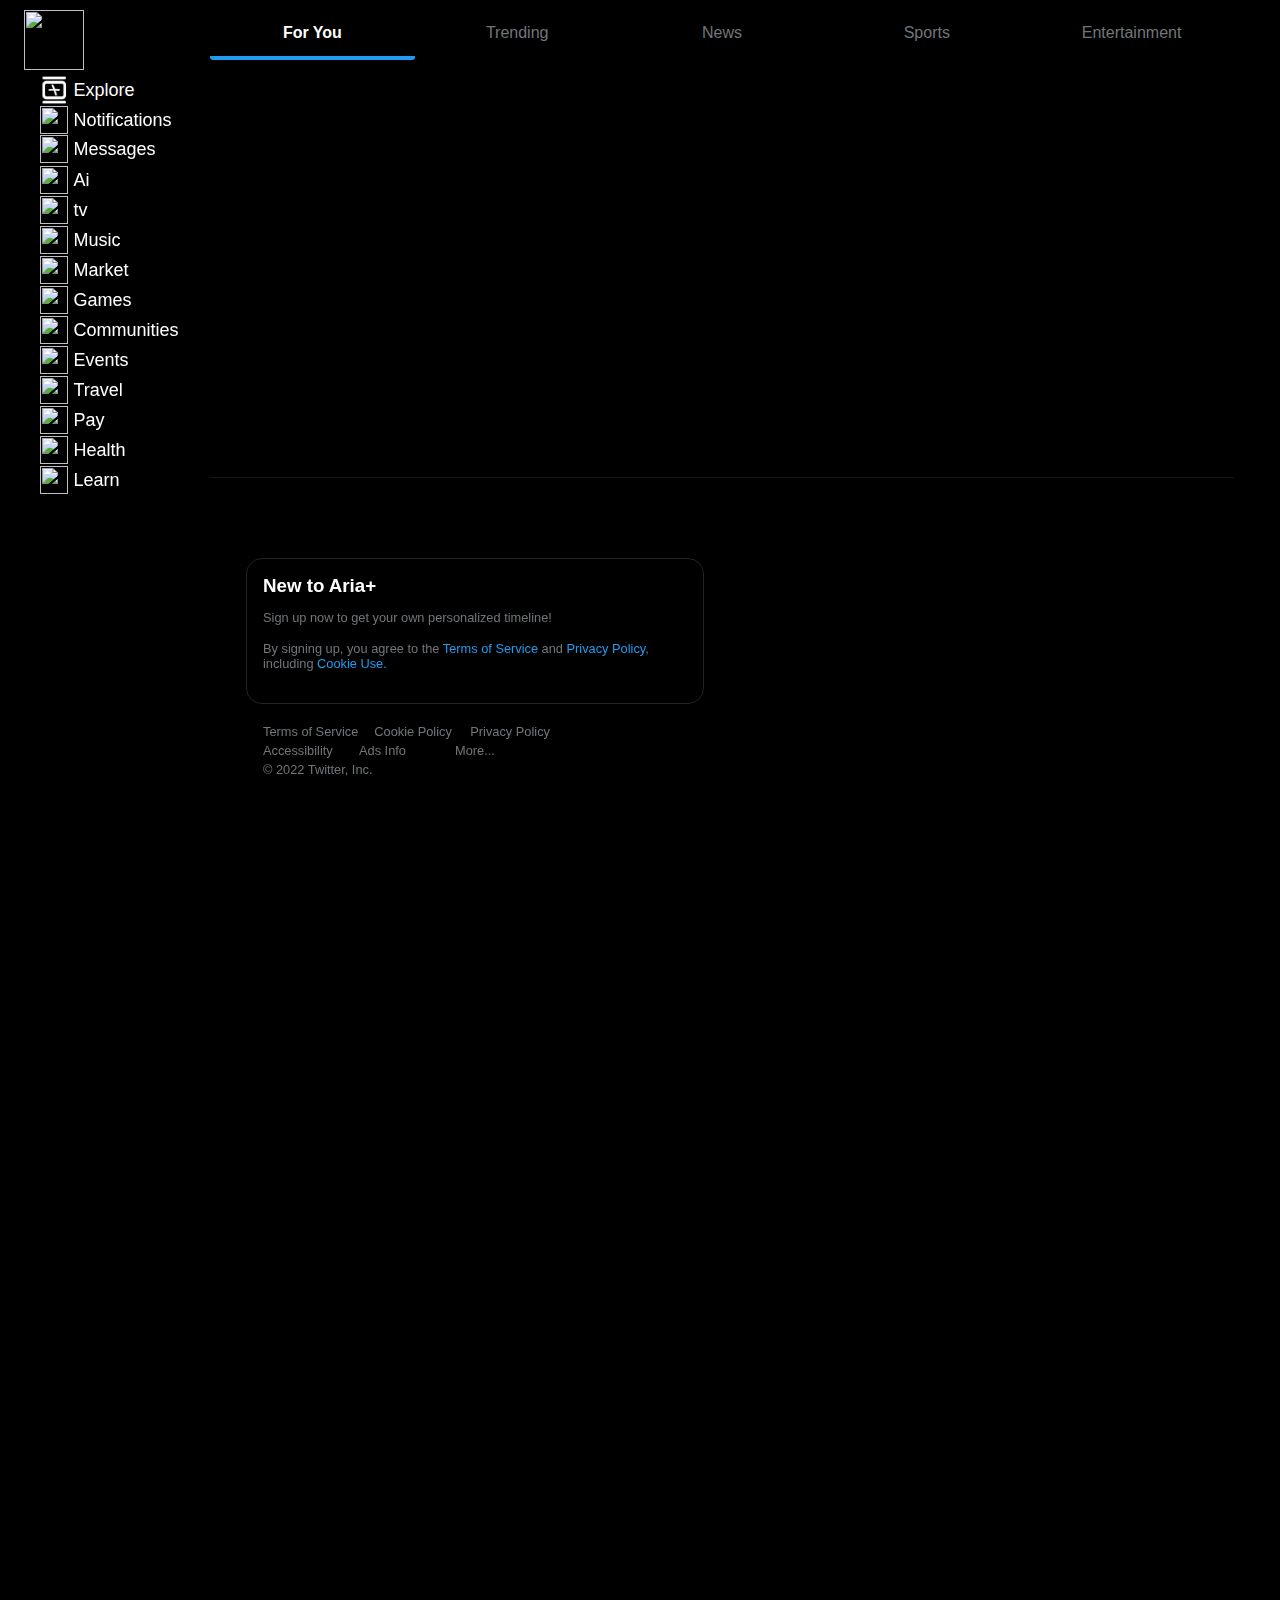
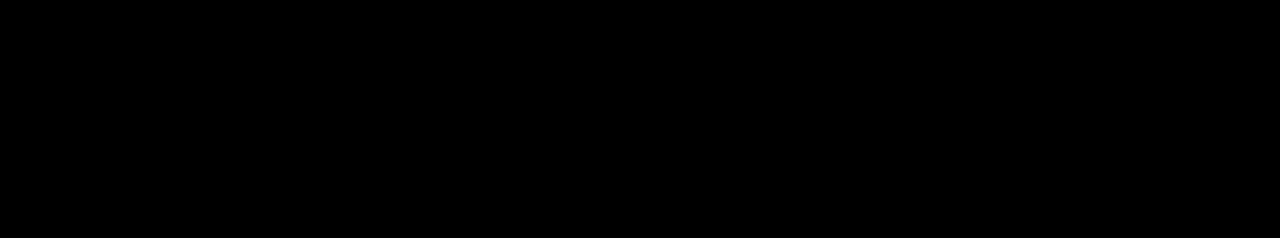
==== explore.html @ eb46676d "Update explore.html" ====
<html><head>
    <meta charset="utf-8">
    <meta http-equiv="X-UA-Compatible" content="IE=edge">
    <link rel="icon" type="image/x-icon" href="https://pbs.twimg.com/profile_images/1647366627925819393/dx1_x24i_400x400.jpg">
    <title>Explore | Aria+ </title>
    <meta name="description" content="This is a FrontEnd Part of Twitter made using JS,HTML5 &amp; CSS">
    <meta name="viewport" content="width=device-width, initial-scale=1">
    <link rel="stylesheet" href="explore.css">
  </head>
  
  <body>
    <!-- Left Sidebar -->
    <div class="left-sidebar" style="width: 200px;padding-left: 10px;border-radius: 0px;position: inherit;border-right: 0px;">
      
    <div class="links-flex" style="margin-top: -10px;">
        
        
        
      
        <a href="https://www.ariaplus.net" class="link-flex" style="display: flex;position: fixed;margin-top: 40px;gap: 0px;text-decoration: none;color: white;height: 20px;align-self: center;background: black;">
          <img class="link-icon" src="https://pbs.twimg.com/profile_images/1647366627925819393/dx1_x24i_400x400.jpg" style="width: 60px;height: 60px;">
          
        <p class="link-text" style="color: black;width: 65px;"></p></a><a href="https://www.ariaplus.net" class="link-flex" style="display: flex;position: fixed;margin-top: 90px;gap: 0px;text-decoration: none;color: white;height: 20px;align-self: center;background: black;">
          <img src="./i/assets/trademarks/sidebar/explore.svg" class="link-icon">
          
        <p class="link-text" style="padding-left: 0px;margin-left: 5px;font-family: helvetica;font-weight: 500;font-size: 18px;width: 75px;">Explore</p></a><a href="https://www.ariaplus.net" class="link-flex" style="display: flex;position: fixed;margin-top: 120px;gap: 0px;text-decoration: none;color: white;height: 20px;align-self: center;background: black;">
          <img class="link-icon" src="https://prettylittlecode.github.io/w/assets/images/sidebar/bell.svg">
          
        <p class="link-text" style="padding-left: 0px;margin-left: 5px;font-family: helvetica;font-weight: 500;font-size: 18px;width: 75px;">Notifications</p></a><a href="https://www.ariaplus.net" class="link-flex" style="display: flex;position: fixed;margin-top: 149px;gap: 0px;text-decoration: none;color: white;height: 20px;align-self: center;background: black;">
          <img src="https://prettylittlecode.github.io/w/assets/images/sidebar/messages.svg" class="link-icon">
          
        <p class="link-text" style="padding-left: 0px;margin-left: 5px;font-family: helvetica;font-weight: 500;font-size: 18px;width: 75px;">Messages</p></a><a href="https://www.ariaplus.net" class="link-flex" style="display: flex;position: fixed;margin-top: 180px;gap: 0px;text-decoration: none;color: white;height: 20px;align-self: center;background: black;">
          <img src="https://prettylittlecode.github.io/w/assets/images/sidebar/ai.svg" class="link-icon">
          
        <p class="link-text" style="padding-left: 0px;margin-left: 5px;font-family: helvetica;font-weight: 500;font-size: 18px;width: 75px;">Ai</p></a><a href="https://www.ariaplus.net" class="link-flex" style="display: flex;position: fixed;margin-top: 210px;gap: 0px;text-decoration: none;color: white;height: 20px;align-self: center;background: black;">
          <img src="https://prettylittlecode.github.io/w/assets/images/sidebar/tv.svg" class="link-icon">
          
        <p class="link-text" style="padding-left: 0px;margin-left: 5px;font-family: helvetica;font-weight: 500;font-size: 18px;width: 75px;">tv</p></a><a href="https://www.ariaplus.net" class="link-flex" style="display: flex;position: fixed;margin-top: 240px;gap: 0px;text-decoration: none;color: white;height: 20px;align-self: center;background: black;">
          <img src="https://prettylittlecode.github.io/w/assets/images/sidebar/music.svg" class="link-icon">
          
        <p class="link-text" style="padding-left: 0px;margin-left: 5px;font-family: helvetica;font-weight: 500;font-size: 18px;width: 75px;">Music</p></a><a href="https://www.ariaplus.net" class="link-flex" style="display: flex;position: fixed;margin-top: 270px;gap: 0px;text-decoration: none;color: white;height: 20px;align-self: center;background: black;">
          <img src="https://prettylittlecode.github.io/w/assets/images/sidebar/market.svg" class="link-icon">
          
        <p class="link-text" style="padding-left: 0px;margin-left: 5px;font-family: helvetica;font-weight: 500;font-size: 18px;width: 75px;">Market</p></a><a href="https://www.ariaplus.net" class="link-flex" style="display: flex;position: fixed;margin-top: 300px;gap: 0px;text-decoration: none;color: white;height: 20px;align-self: center;background: black;">
          <img src="https://prettylittlecode.github.io/w/assets/images/sidebar/games.svg" class="link-icon">
          
        <p class="link-text" style="padding-left: 0px;margin-left: 5px;font-family: helvetica;font-weight: 500;font-size: 18px;width: 75px;">Games</p></a><a href="https://www.ariaplus.net" class="link-flex" style="display: flex;position: fixed;margin-top: 330px;gap: 0px;text-decoration: none;color: white;height: 20px;align-self: center;background: black;">
          <img src="https://prettylittlecode.github.io/w/assets/images/sidebar/coms.svg" class="link-icon">
          
        <p class="link-text" style="padding-left: 0px;margin-left: 5px;font-family: helvetica;font-weight: 500;font-size: 18px;width: 75px;">Communities</p></a><a href="https://www.ariaplus.net" class="link-flex" style="display: flex;position: fixed;margin-top: 360px;gap: 0px;text-decoration: none;color: white;height: 20px;align-self: center;background: black;">
          <img src="https://prettylittlecode.github.io/w/assets/images/sidebar/events.svg" class="link-icon">
          
        <p class="link-text" style="padding-left: 0px;margin-left: 5px;font-family: helvetica;font-weight: 500;font-size: 18px;width: 75px;">Events</p></a><a href="https://www.ariaplus.net" class="link-flex" style="display: flex;position: fixed;margin-top: 390px;gap: 0px;text-decoration: none;color: white;height: 20px;align-self: center;background: black;">
          <img src="https://prettylittlecode.github.io/w/assets/images/sidebar/travel.svg" class="link-icon">
          
        <p class="link-text" style="padding-left: 0px;margin-left: 5px;font-family: helvetica;font-weight: 500;font-size: 18px;width: 75px;">Travel</p></a><a href="https://www.ariaplus.net" class="link-flex" style="display: flex;position: fixed;margin-top: 420px;gap: 0px;text-decoration: none;color: white;height: 20px;align-self: center;background: black;">
          <img src="https://prettylittlecode.github.io/w/assets/images/sidebar/pay.svg" class="link-icon">
          
        <p class="link-text" style="padding-left: 0px;margin-left: 5px;font-family: helvetica;font-weight: 500;font-size: 18px;width: 75px;">Pay</p></a><a href="https://www.ariaplus.net" class="link-flex" style="display: flex;position: fixed;margin-top: 450px;gap: 0px;text-decoration: none;color: white;height: 20px;align-self: center;background: black;">
          <img src="https://prettylittlecode.github.io/w/assets/images/sidebar/health.svg" class="link-icon">
          
        <p class="link-text" style="padding-left: 0px;margin-left: 5px;font-family: helvetica;font-weight: 500;font-size: 18px;width: 75px;">Health</p></a><a href="https://www.ariaplus.net" class="link-flex" style="display: flex;position: fixed;margin-top: 480px;gap: 0px;text-decoration: none;color: white;height: 20px;align-self: center;background: black;">
          <img src="assets/hashtag.svg" class="link-icon">
          
        <p class="link-text" style="padding-left: 0px;margin-left: 5px;font-family: helvetica;font-weight: 500;font-size: 18px;width: 75px;">Learn</p></a></div></div>
    <!-- Main Twitter Feed  -->
    <div class="middle-section" style="width: 80%;margin-top: 10px;">
      <div class="top-nav">
        

        <div class="tab">
          <button class="tablinks active" id="defaultOpen" onclick="switchTabs(event, 'ForYou')">
            For You
          </button>
          <button class="tablinks" onclick="switchTabs(event, 'Trending')">
            Trending
          </button>
          <button class="tablinks" onclick="switchTabs(event, 'News')">
            News
          </button>
          <button class="tablinks" onclick="switchTabs(event, 'Sports')">
            Sports
          </button>
          <button class="tablinks" onclick="switchTabs(event, 'Entertainment')">
            Entertainment
          </button>
        </div>
      </div>

      <div id="ForYou" class="tabcontent" style="display: block;">
        <div class="tabs-main-img" style="background-image: linear-gradient( to bottom, rgba(0, 0, 0, 0), rgba(0, 0, 0, 0) ), url(&quot;https://prettylittlecode.github.io/w/i/feed/post/images/cover.jpg&quot;);margin-top: 10px;border-radius: 10px;width: auto;height: 350px;">
        </div>
          <meta charset="UTF-8">
  <meta name="viewport" content="width=device-width, initial-scale=1.0">
  <title>/</title>
  <!-- Add your CSS file here -->
  <link rel="stylesheet" href="https://ariaplus.net/e/feed/css/feed.css">


  <div id="products-container" style="margin-top: 25px;border-top: 1px solid #171717;"></div>
  <!-- Include your JavaScript file after the products container -->
  <script src="https://ariaplus.net/e/feed/java/feed.js"></script>
 </div>

        <div id="Trending" class="tabcontent" style="display: block;">
        <h3 style="margin: 1rem">Trends In India</h3>
             <meta charset="UTF-8"><meta name="viewport" content="width=device-width, initial-scale=1.0"><title>/</title><!-- Add your CSS file here --><link rel="stylesheet" href="feed.css"><div id="trends-container" style="margin-top: 25px;border-top: 1px solid #171717;"></div><!-- Include your JavaScript file after the products container --><script src="./e/trends/java/trends.js"></script></div>
    
     <div id="News" class="tabcontent" style="display: none;">
        <div class="news-main-img" style="background-image: linear-gradient( to bottom, rgba(0, 0, 0, 0), rgba(0, 0, 0, 0.3) ), url(&quot;https://gfx.videobuster.de/archive/v/cKcADh-UilC4Dx42EazgQGgcz0lMkawsSUyRjAxJTJGaW1hmSUyRmpwZWclMkZlM2ZmNWPfOGZjqvtlYzZjMGXRqWQxYTDSMy5qcGcmcj1jd6wwMHiU7DA.jpg&quot;);margin-top: 10px;border-radius: 10px;">
          <h3 style="font-size: 100%;margin: 0px;padding: 0px;">World news · LIVE</h3>
          <p style="margin-bottom: 0px;font-size: 100%;">The latest updates from Iran as protests continue across the country</p></div>
             <meta charset="UTF-8"><meta name="viewport" content="width=device-width, initial-scale=1.0"><title>/</title><!-- Add your CSS file here --><link rel="stylesheet" href="feed.css"><div id="news-container" style="margin-top: 25px;border-top: 1px solid #171717;"></div><!-- Include your JavaScript file after the products container --><script src="./e/news/java/news.js"></script></div>

     
       <div id="Sports" class="tabcontent" style="display: none;">
          <div class="news-main-img" style="background-image: linear-gradient( to bottom, rgba(0, 0, 0, 0), rgba(0, 0, 0, 0.3) ), url(&quot;https://cdn.britannica.com/51/190751-050-147B93F7/soccer-ball-goal.jpg&quot;);margin-top: 10px;border-radius: 10px;">
          <h3 style="font-size: 100%;margin: 0px;padding: 0px;">World news · LIVE</h3>
          <p style="margin-bottom: 0px;font-size: 100%;">The latest updates from Iran as protests continue across the country</p>
        </div><h3 style="margin: 1rem">Trends In India</h3>
            <meta charset="UTF-8"><meta name="viewport" content="width=device-width, initial-scale=1.0"><title>/</title><!-- Add your CSS file here --><link rel="stylesheet" href="feed.css"><div id="sports-container" style="margin-top: 25px;border-top: 1px solid #171717;"></div><!-- Include your JavaScript file after the products container --><script src="./e/sports/java/s.js"></script></div>

          
           
           <div id="Entertainment" class="tabcontent" style="display: block;">
          <div class="tabs-main-img" style="background-image: linear-gradient( to bottom, rgba(0, 0, 0, 0), rgba(0, 0, 0, 0.3) ), url(&quot;https://cdn.theatertoolkit.com/media/majesticphx/features/backdrops/mean-girls-2024--me13948-Medium.jpg&quot;);margin-top: 10px;border-radius: 10px;">
            <h3>Entertainment · LIVE</h3>
             <meta charset="UTF-8"><meta name="viewport" content="width=device-width, initial-scale=1.0"><title>/</title><!-- Add your CSS file here --><link rel="stylesheet" href="feed.css"><div id="entertainment-container" style="margin-top: 25px;border-top: 1px solid #171717;"></div><!-- Include your JavaScript file after the products container --><script src="./e/ent/java/e.js"></script></div>
          </div>
      <script>
        function switchTabs(event, tabName) {
          var i, tabcontent, tablinks;
          tabcontent = document.getElementsByClassName("tabcontent");
          for (i = 0; i < tabcontent.length; i++) {
            tabcontent[i].style.display = "none";
          }
          tablinks = document.getElementsByClassName("tablinks");
          for (i = 0; i < tablinks.length; i++) {
            tablinks[i].className = tablinks[i].className.replace(
              " active",
              ""
            );
          }
          document.getElementById(tabName).style.display = "block";
          event.currentTarget.className += " active";
        }
      </script>
      <script>
        document.getElementById("defaultOpen").click();
      </script>
    

    <!-- Right Sidebar -->
    <div class="right-sidebar" style="width: 530px;border-left: 0px;">
      <div class="signup-container">
        <h3>New to Aria+</h3>
        <p>Sign up now to get your own personalized timeline!</p>
        
        
        
        <p>By signing up, you agree to the 
          <a href="#" class="twitter-links">Terms of Service</a> and 
          <a href="#" class="twitter-links">Privacy Policy</a>, including 
          <a href="#" class="twitter-links">Cookie Use.</a></p>
      </div>
      <div class="right-links">
        <p>Terms of Service</p>
        <p>Cookie Policy</p>
        <p>Privacy Policy</p>
      </div>
      <div class="right-links">
        <p>Accessibility</p>
        <p>Ads Info</p>
        <!-- More... Dropdown -->
        <div class="dropdown">
          <p class="more-p-tag" onclick="dropDownFunction()">More...</p>
          <div id="myDropdown" class="dropdown-content">
            <a href="#">About</a>
            <a href="#">Status</a>
            <a href="#">Twitter for Business</a>
            <a href="#">Developers</a>
          </div>
        </div>
      </div>
      <div class="right-links">
        <p>© 2022 Twitter, Inc.</p>
      </div>
    </div>
    <!-- Bottom SigUp Tab -->
  

  <!--MOre... Script  -->
    <script>
      function dropDownFunction() {
        document.getElementById("myDropdown").classList.toggle("show");
      }

      window.onclick = function(event) {
        if (!event.target.matches('.more-p-tag')) {
          var dropdowns = document.getElementsByClassName("dropdown-content");
          var i;
          for (i = 0; i < dropdowns.length; i++) {
            var openDropdown = dropdowns[i];
            if (openDropdown.classList.contains('show')) {
              openDropdown.classList.remove('show');
            }
          }
        }
      }
    </script>
    <script>
      // Get the element with id="defaultOpen" and click on it
      document.getElementById("defaultOpen").click();
      </script>
  
    
</body></html>
---- explore.css ----
@import url("https://fonts.cdnfonts.com/css/chirp-2");

:root {
  --black: #000;
  --white: #fff;
  --headings-white: #e7e9ea;
  --blue: #1f9bf0;
  --background-grey: #212327;
  --light-grey: #71767a;
  --grey: #181818;
}

body {
  background-color: var(--black);
  color: var(--white);
  margin: 0;
  font-family: "Chirp", sans-serif;
  overflow-x: hidden;
  display: flex;
}

/* Left Sidebar */
.left-sidebar{
  width: 30vw;
  height: 100vw;
  left: 0;
  top: 0;
  border-right: 1.5px solid var(--background-grey);
  position: sticky;
  display: flex;
  justify-content: flex-end;
  align-items: flex-start;
}

.links-flex{
 display: flex;
 align-items: flex-start;
 margin-top: 0.5rem 1rem;
 cursor: pointer; 
 width: 16rem;
 flex-direction: column;
}

.white-logo{
  padding: 1.8rem;
  height: 1.8rem;
  border-radius: 50%;
  gap: 0;
  margin-bottom: 0%;
}

/* Twiiter Logo On Hovered */
.white-logo:hover{
  background-color: var(--background-grey);
 }

/* Twitter Logo */
.twitter-white-logo{
  height: 2rem;
  width: 2rem;
 } 

/* # and Settings Icon Allignment */
.link-flex{
  display: flex;
  justify-content: flex-start;
  align-items: center;
  gap: 1rem;
  margin: 0.5rem 1rem;
  padding: 0rem 1rem;
  padding-right:2rem ;
}

/* # and Settings On Hovered*/
.link-flex:hover{
  background-color: var(--background-grey);
  border-radius: 2rem;
}

.link-icon{
  width: 1.8rem;
  height: 1.8rem;
}

.link-text{
  font-size: 1.3rem;
  font-weight: 600;
  margin: 1rem 1rem;
}

/* main Feed */
.middle-section {
  width: 40%;
  background-color: var(--black);
}

.top-nav {
  position: sticky;
  top: 0;
  background-color: rgba(0, 0, 0, 0.8) !important;
  backdrop-filter: blur(0.5rem);
  -webkit-backdrop-filter: blur(0.5rem);
}

.search-flex{
  padding: 1rem;
  display: flex;
  justify-content: space-between;
  align-items: center;
  gap: 1rem;
}

.search-bar{
  padding: 0.5rem 1rem;
  border-radius: 2rem;
  display: flex;
  flex: 1;
  justify-content: flex-start;
  align-items: center;
  gap: 0.5rem;
  background-color: var(--background-grey);
}

.search-bar input{
  flex: 1;
  background-color: var(--background-grey);
  border:none;
  color: var(--light-grey);
  font-family: "Chirp", sans-serif;
  font-size: 1rem;
  cursor: pointer;
}
.search-bar input:focus{
  outline: none;
}

.search-icon,
.setting-icon{
  height: 1.2rem;
  width: 1.2rem;
  cursor: pointer;
}


/* Right Sidebar */
.right-sidebar{
  width: 30vw;
  height: 100vw;
  right: 0;
  top: 0;
  border-left: 1.5px solid var(--background-grey);
  position: sticky;
}

.signup-container{
  display:block;
  padding: 1rem;
  border: 1.5px solid var(--background-grey);
  width: 80%;
  margin: 1rem auto;
  border-radius: 1rem;
  margin-bottom: 1rem;
}

.signup-container h3{
  margin: 0;
}

.signup-container p,
.right-links p,
.more-p-tag{
  color: var(--light-grey);
  font-size: 0.8rem;
  margin-bottom: 1rem;
}

/* SIgnup with Google */
.signup-btn{
  display: flex;
  justify-content: center;
  align-items: center;
  border-radius: 2rem;
  margin: 1rem 0rem;
  padding: 0.8rem 1rem;
  gap: 0.5rem;
  background-color: var(--white);
}

/* Google Icon */
.signup-btn-icon{
  width: 1.5rem;
  height: 1.5rem;
}

.signup-btn p{
  font-size: 1rem;
  color: var(--black);
  margin: 0;
  line-height: 1.2rem;
}

.signup-btn:hover{
  background-color: var(--headings-white);
  cursor: pointer;
}

/* Twitter Hyperlinks */
.twitter-links{
  color: var(--blue);
  text-decoration: none;
}

.twitter-links:hover{
  text-decoration: underline;
}

/* Footer Right */
.right-links{
  display: flex;
  justify-content: flex-start;
  align-items: center;
  flex-wrap: wrap;
  width: 80%;
  gap: 1rem;
  margin: 0rem 10%;
}

.right-links p{
  min-width: 5rem;
  margin-bottom: 0;
  margin-top: 0.25rem;
  cursor: pointer;
}

.right-links p:hover, 
.more-p-tag:hover{
  text-decoration: underline;
}

/* More... Dropdown Styling */
.dropdown {
  position: relative;
  display: inline-block;
}

.dropdown-content {
  display: none;
  position: absolute;
  background-color: var(--black);
  min-width: 12rem;
  border-radius: 0.5rem;
  overflow: auto;
  box-shadow: rgb(255 255 255 / 20%)0px 0px 15px, rgb(255 255 255 / 15%) 0px 0px 3px 1px;
  z-index: 1;
}

.dropdown-content a {
  color: var(--white);
  padding: 12px 16px;
  text-decoration: none;
  display: block;
}

.dropdown a:hover {background-color: var(--background-grey)}

.show {display: block;}

/* Tabs */

/* Style the tab */
.tab {
  display: flex;
  justify-content: space-between;
  align-items: center;
  overflow-x: auto;
  background-color: var(--black);
  margin-bottom: 0.1rem;
}

/* Style the buttons inside the tab */
.tab button {
  background-color: inherit;
  float: left;
  border: none;
  outline: none;
  cursor: pointer;
  padding: 14px 16px;
  transition: 0.3s;
  font-size: 1rem;
  color: var(--light-grey);
  border-bottom: 4px solid var(--black);
  border-bottom-left-radius: 0.2rem;
  border-bottom-right-radius: 0.2rem;
  flex: 1;
}

/* Change background color of buttons on hover */
.tab button:hover {
  background-color: var(--background-grey);
}

/* Create an active/current tablink class */
.tab button.active {
  background-color: var(--black);
  color: var(--white);
  font-weight: 600;
  border-bottom: 4px solid var(--blue);
}

/* Style the tab content */
.tabcontent {
  display: none;
  padding-bottom: 4rem;
}

.tabs-main-img {
  background-image: linear-gradient(
      to bottom,
      rgba(0, 0, 0, 0),
      rgba(0, 0, 0, 0.7)
    ),
    url("	https://pbs.twimg.com/semantic_core_img/1585990597197930496/fl4Fe0Tm?format=jpg&name=900x900");
  height: 380px;
  padding: 1rem;
  display: flex;
  flex-direction: column;
  justify-content: flex-end;
  background-position: center center;
  background-size: cover;
}

.tabs-main-img h3 {
  margin-bottom: 0;
  font-size: 0.8rem;
  font-weight: normal;
}

.tabs-main-img p {
  margin-top: 0.5rem;
  font-weight: 800;
  font-size: 1.5rem;
}

.trending-box {
  margin-top: 1rem;
  padding-bottom: 1rem;
  border-bottom: 1.5px solid var(--background-grey);
}

.trending-box:hover {
  background-color: #080808;
}

.trending-heading {
  margin: 0rem 1rem;
  font-weight: light;
  font-size: 1rem;
  color: var(--light-grey);
}

.trending-text {
  margin: 0.5rem 1rem;
  font-size: 0.9rem;
  font-weight: 800;
}

.news-main-img {
  background-image: linear-gradient(
      to bottom,
      rgba(0, 0, 0, 0),
      rgba(0, 0, 0, 0.7)
    ),
    url("	https://pbs.twimg.com/semantic_core_img/1585334967164444672/mSLl_zaP?format=jpg&name=small");
  height: 380px;
  padding: 1rem;
  display: flex;
  flex-direction: column;
  justify-content: flex-end;
  background-position: center center;
  background-size: cover;
}

.news-main-img p {
  margin-top: 0.5rem;
  font-weight: 800;
  font-size: 1.5rem;
}

.sports-box {
  margin-top: 1rem;
  padding-bottom: 1rem;
  border-bottom: 1.5px solid var(--background-grey);
}

.sports-box:hover {
  background-color: #080808;
}

.sports-heading {
  margin: 0rem 1rem;
  font-weight: light;
  font-size: 1rem;
  color: var(--light-grey);
}

.sports-text {
  margin: 0.5rem 1rem;
  font-size: 0.9rem;
  font-weight: 800;
}



/* Bottom Signup Div */

.bottom-signup {
  position: fixed;
  bottom: 0;
  width: 100vw;
  background-color: var(--blue);
  padding: 1rem;
  display: flex;
  justify-content: center;
  align-items: center;
  gap: 10%;
}

.bottom-text h3 {
  margin: 0;
  font-size: 1.2rem;
}

.bottom-text p {
  font-size: 0.8rem;
  margin: 0.35rem 0rem;
  margin-bottom: 0rem;
}

.signup-btn-flex {
  display: flex;
  justify-content: flex-start;
  align-items: center;
  gap: 1rem;
}

.btn-outlined {
  padding: 0.5rem 1.5rem;
  border: 2px solid var(--white);
  border-radius: 2rem;
  cursor: pointer;
}

.btn-outlined:hover {
  background-color: var(--white);
  color: var(--black);
  transition: all 0.3s;
}

.btn {
  padding: 0.5rem 1.5rem;
  border: 2px solid var(--white);
  border-radius: 2rem;
  background-color: var(--white);
  color: var(--black);
  cursor: pointer;
}

.btn:hover {
  background-color: var(--blue);
  color: var(--white);
  transition: all 0.3s;
}

/* Media Queries */

@media only screen and (max-width: 1200px) {
  .left-sidebar {
    width: 4rem !important;
  }
  .link-text {
    display: none;
  }
  .links-flex {
    margin: 0;
  }
  .link-flex {
    padding: 0;
    display: block;
    margin-left: auto;
    margin-right: auto;
    margin-bottom: 1rem;
  }
  .right-sidebar {
    width: 70%;
  }

  .middle-section {
    width: 100%;
  }
}

@media only screen and (max-width: 1000px) {
  .right-sidebar {
    display: none;
  }
}

@media only screen and (max-width: 700px) {
  .bottom-signup {
    width: 100%;
    padding: 1rem 0rem;
  }
  .bottom-text {
    display: none;
  }

  .tabs-main-img {
    height: 180px;
    padding: 0.5rem;
  }

  .tab {
    padding: 0rem 1rem;
  }

  .tab button {
    min-width: 6rem;
  }

  .tabs-main-img p {
    margin-bottom: 0.5rem;
  }

  .trending-heading,
  .trending-text,
  .Sports-heading,
  .Sports-text {
    margin: 0.5rem 0.5rem;
  }
}
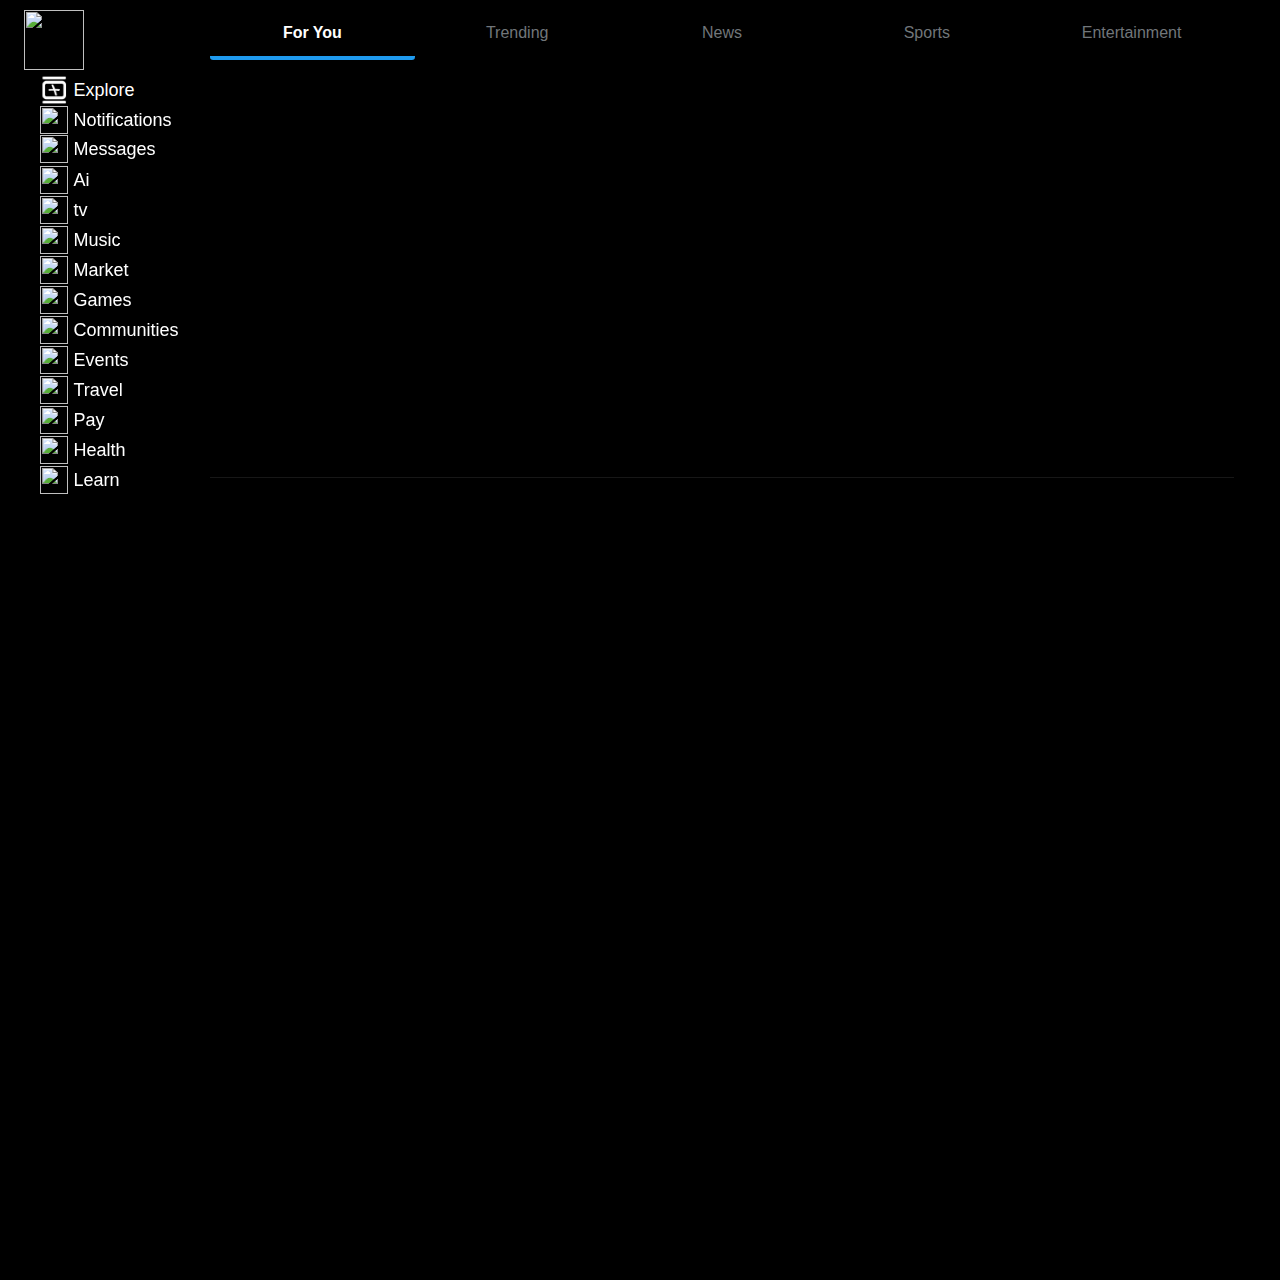
==== commit b9f9b578: "Update explore.html" ====
--- a/explore.html
+++ b/explore.html
@@ -126,7 +126,7 @@
           <div class="tabs-main-img" style="background-image: linear-gradient( to bottom, rgba(0, 0, 0, 0), rgba(0, 0, 0, 0.3) ), url(&quot;https://cdn.theatertoolkit.com/media/majesticphx/features/backdrops/mean-girls-2024--me13948-Medium.jpg&quot;);margin-top: 10px;border-radius: 10px;">
             <h3>Entertainment · LIVE</h3>
              <meta charset="UTF-8"><meta name="viewport" content="width=device-width, initial-scale=1.0"><title>/</title><!-- Add your CSS file here --><link rel="stylesheet" href="feed.css"><div id="entertainment-container" style="margin-top: 25px;border-top: 1px solid #171717;"></div><!-- Include your JavaScript file after the products container --><script src="./e/ent/java/e.js"></script></div>
-          </div>
+
       <script>
         function switchTabs(event, tabName) {
           var i, tabcontent, tablinks;
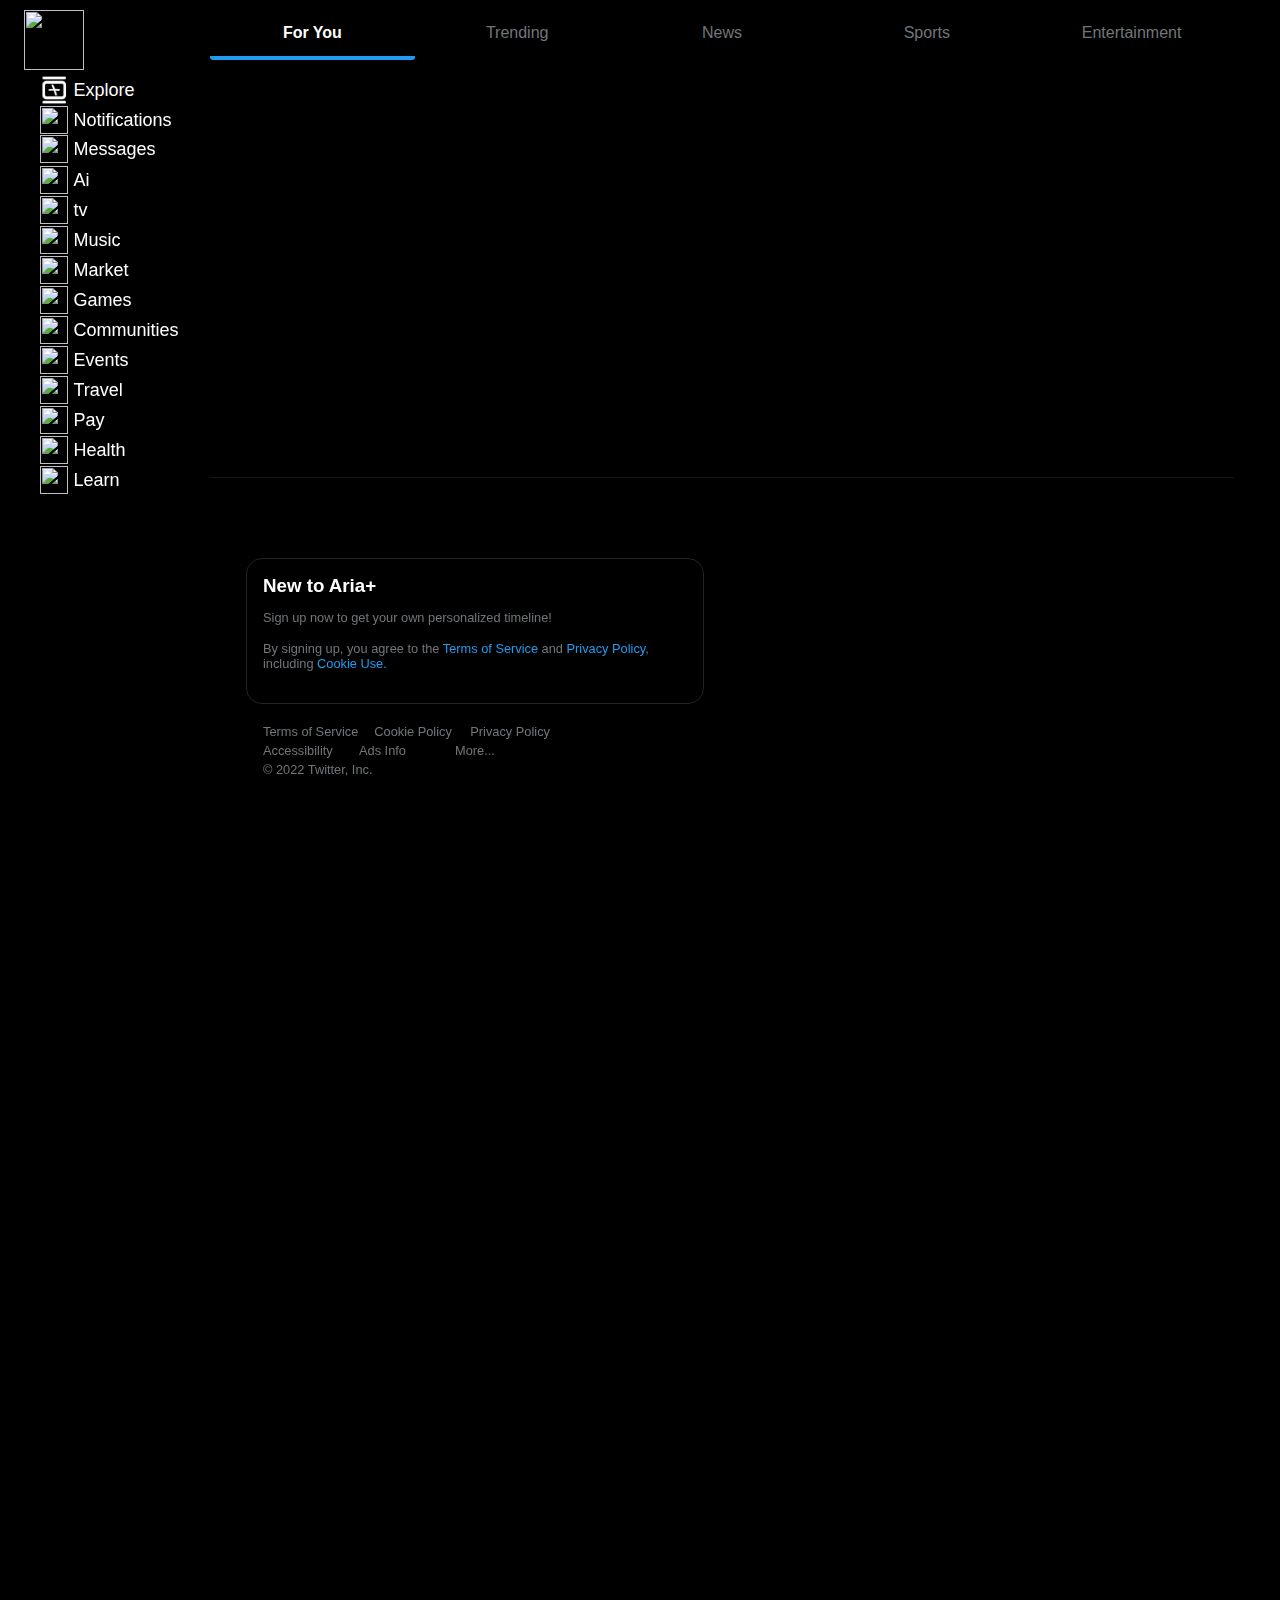
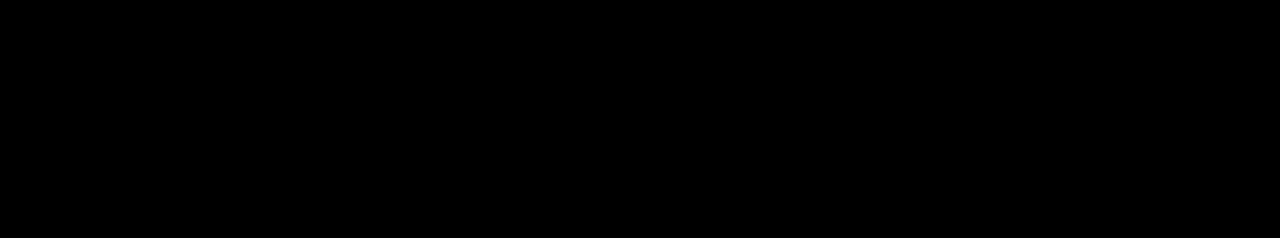
==== commit aeeea917: "Update explore.html" ====
--- a/explore.html
+++ b/explore.html
@@ -124,7 +124,7 @@
            
            <div id="Entertainment" class="tabcontent" style="display: block;">
           <div class="tabs-main-img" style="background-image: linear-gradient( to bottom, rgba(0, 0, 0, 0), rgba(0, 0, 0, 0.3) ), url(&quot;https://cdn.theatertoolkit.com/media/majesticphx/features/backdrops/mean-girls-2024--me13948-Medium.jpg&quot;);margin-top: 10px;border-radius: 10px;">
-            <h3>Entertainment · LIVE</h3>
+            <h3>Entertainment · LIVE</h3></div>
              <meta charset="UTF-8"><meta name="viewport" content="width=device-width, initial-scale=1.0"><title>/</title><!-- Add your CSS file here --><link rel="stylesheet" href="feed.css"><div id="entertainment-container" style="margin-top: 25px;border-top: 1px solid #171717;"></div><!-- Include your JavaScript file after the products container --><script src="./e/ent/java/e.js"></script></div>
 
       <script>
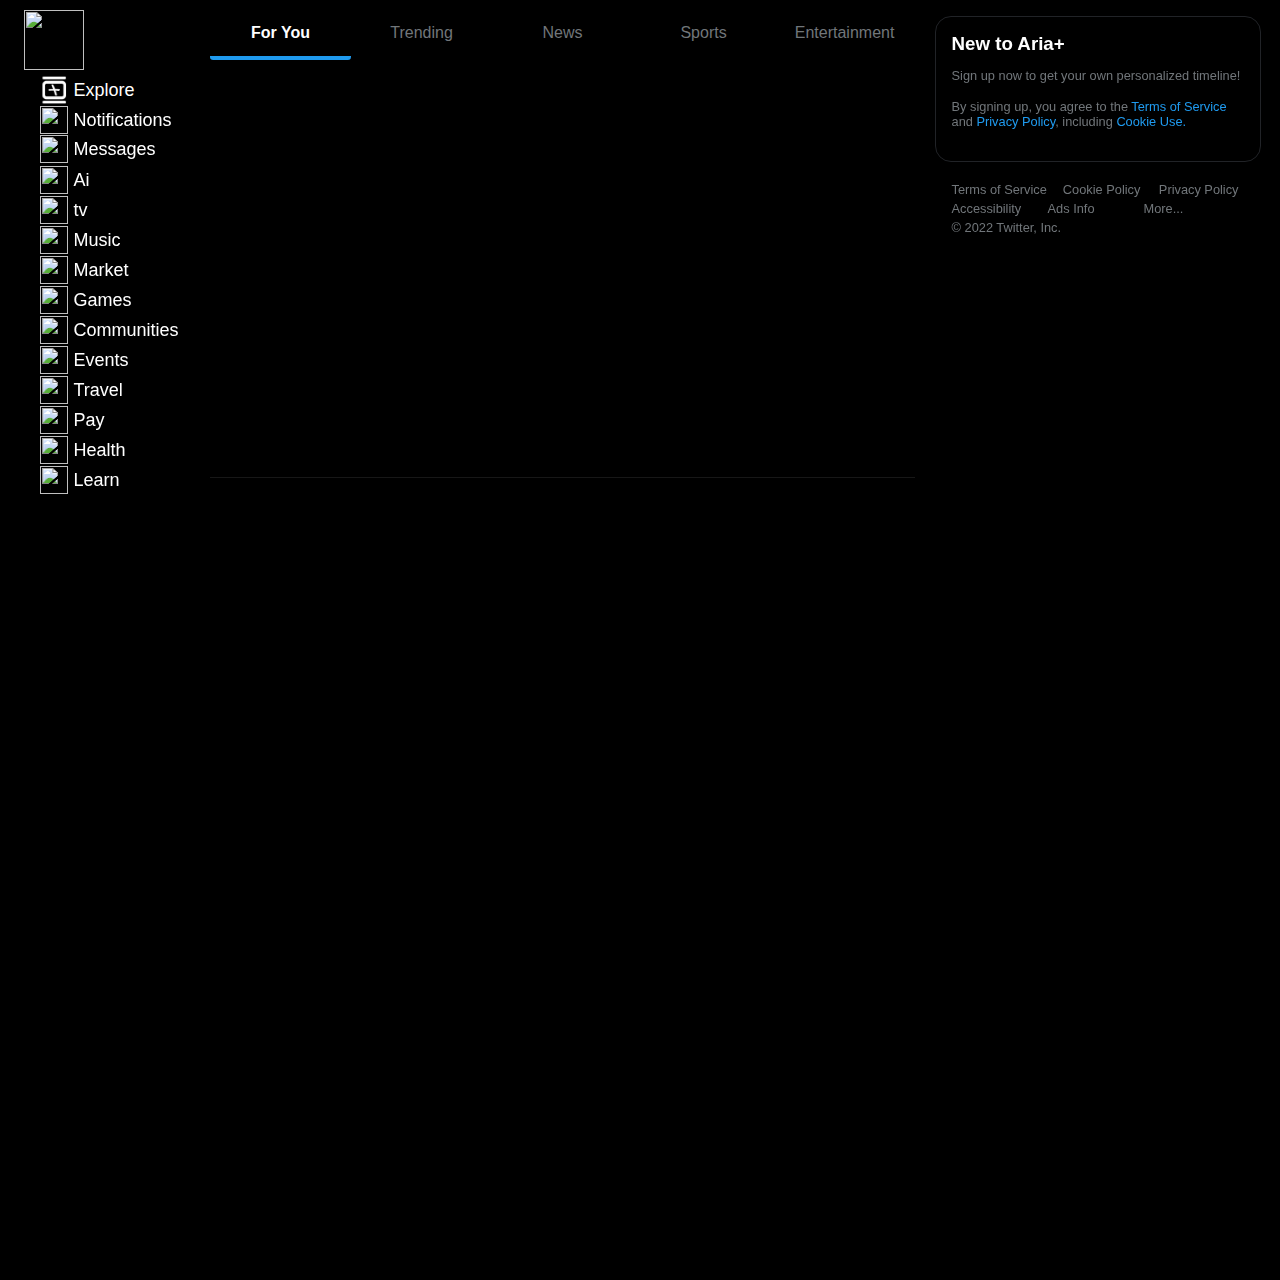
==== commit e28b0fff: "Update explore.html" ====
--- a/explore.html
+++ b/explore.html
@@ -122,7 +122,8 @@
 
           
            
-           <div id="Entertainment" class="tabcontent" style="display: block;">
+    
+        <div id="Entertainment" class="tabcontent" style="display: block;">
           <div class="tabs-main-img" style="background-image: linear-gradient( to bottom, rgba(0, 0, 0, 0), rgba(0, 0, 0, 0.3) ), url(&quot;https://cdn.theatertoolkit.com/media/majesticphx/features/backdrops/mean-girls-2024--me13948-Medium.jpg&quot;);margin-top: 10px;border-radius: 10px;">
             <h3>Entertainment · LIVE</h3></div>
              <meta charset="UTF-8"><meta name="viewport" content="width=device-width, initial-scale=1.0"><title>/</title><!-- Add your CSS file here --><link rel="stylesheet" href="feed.css"><div id="entertainment-container" style="margin-top: 25px;border-top: 1px solid #171717;"></div><!-- Include your JavaScript file after the products container --><script src="./e/ent/java/e.js"></script></div>
@@ -148,7 +149,7 @@
       <script>
         document.getElementById("defaultOpen").click();
       </script>
-    
+    </div>
 
     <!-- Right Sidebar -->
     <div class="right-sidebar" style="width: 530px;border-left: 0px;">
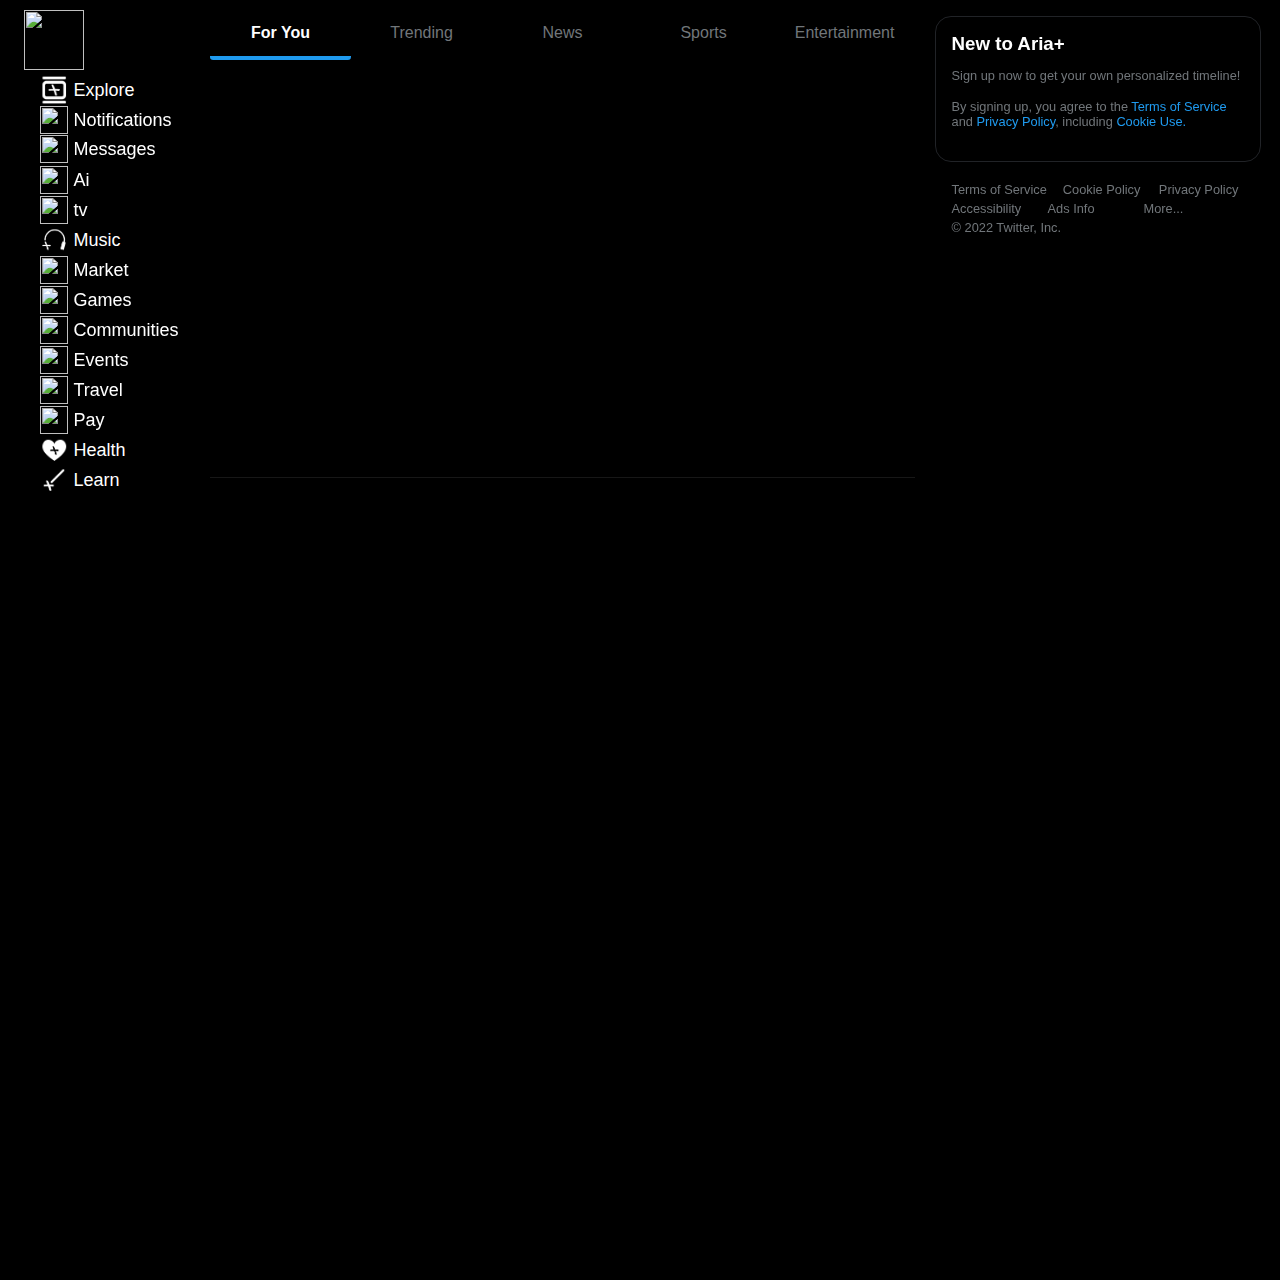
==== commit 07b50f36: "Update explore.html" ====
--- a/explore.html
+++ b/explore.html
@@ -36,7 +36,7 @@
           <img src="https://prettylittlecode.github.io/w/assets/images/sidebar/tv.svg" class="link-icon">
           
         <p class="link-text" style="padding-left: 0px;margin-left: 5px;font-family: helvetica;font-weight: 500;font-size: 18px;width: 75px;">tv</p></a><a href="https://www.ariaplus.net" class="link-flex" style="display: flex;position: fixed;margin-top: 240px;gap: 0px;text-decoration: none;color: white;height: 20px;align-self: center;background: black;">
-          <img src="https://prettylittlecode.github.io/w/assets/images/sidebar/music.svg" class="link-icon">
+          <img src="./i/assets/trademarks/sidebar/music.svg" class="link-icon">
           
         <p class="link-text" style="padding-left: 0px;margin-left: 5px;font-family: helvetica;font-weight: 500;font-size: 18px;width: 75px;">Music</p></a><a href="https://www.ariaplus.net" class="link-flex" style="display: flex;position: fixed;margin-top: 270px;gap: 0px;text-decoration: none;color: white;height: 20px;align-self: center;background: black;">
           <img src="https://prettylittlecode.github.io/w/assets/images/sidebar/market.svg" class="link-icon">
@@ -57,10 +57,10 @@
           <img src="https://prettylittlecode.github.io/w/assets/images/sidebar/pay.svg" class="link-icon">
           
         <p class="link-text" style="padding-left: 0px;margin-left: 5px;font-family: helvetica;font-weight: 500;font-size: 18px;width: 75px;">Pay</p></a><a href="https://www.ariaplus.net" class="link-flex" style="display: flex;position: fixed;margin-top: 450px;gap: 0px;text-decoration: none;color: white;height: 20px;align-self: center;background: black;">
-          <img src="https://prettylittlecode.github.io/w/assets/images/sidebar/health.svg" class="link-icon">
+          <img src="./i/assets/trademarks/sidebar/health.svg" class="link-icon">
           
         <p class="link-text" style="padding-left: 0px;margin-left: 5px;font-family: helvetica;font-weight: 500;font-size: 18px;width: 75px;">Health</p></a><a href="https://www.ariaplus.net" class="link-flex" style="display: flex;position: fixed;margin-top: 480px;gap: 0px;text-decoration: none;color: white;height: 20px;align-self: center;background: black;">
-          <img src="assets/hashtag.svg" class="link-icon">
+          <img src="./i/assets/trademarks/sidebar/learn.svg" class="link-icon">
           
         <p class="link-text" style="padding-left: 0px;margin-left: 5px;font-family: helvetica;font-weight: 500;font-size: 18px;width: 75px;">Learn</p></a></div></div>
     <!-- Main Twitter Feed  -->
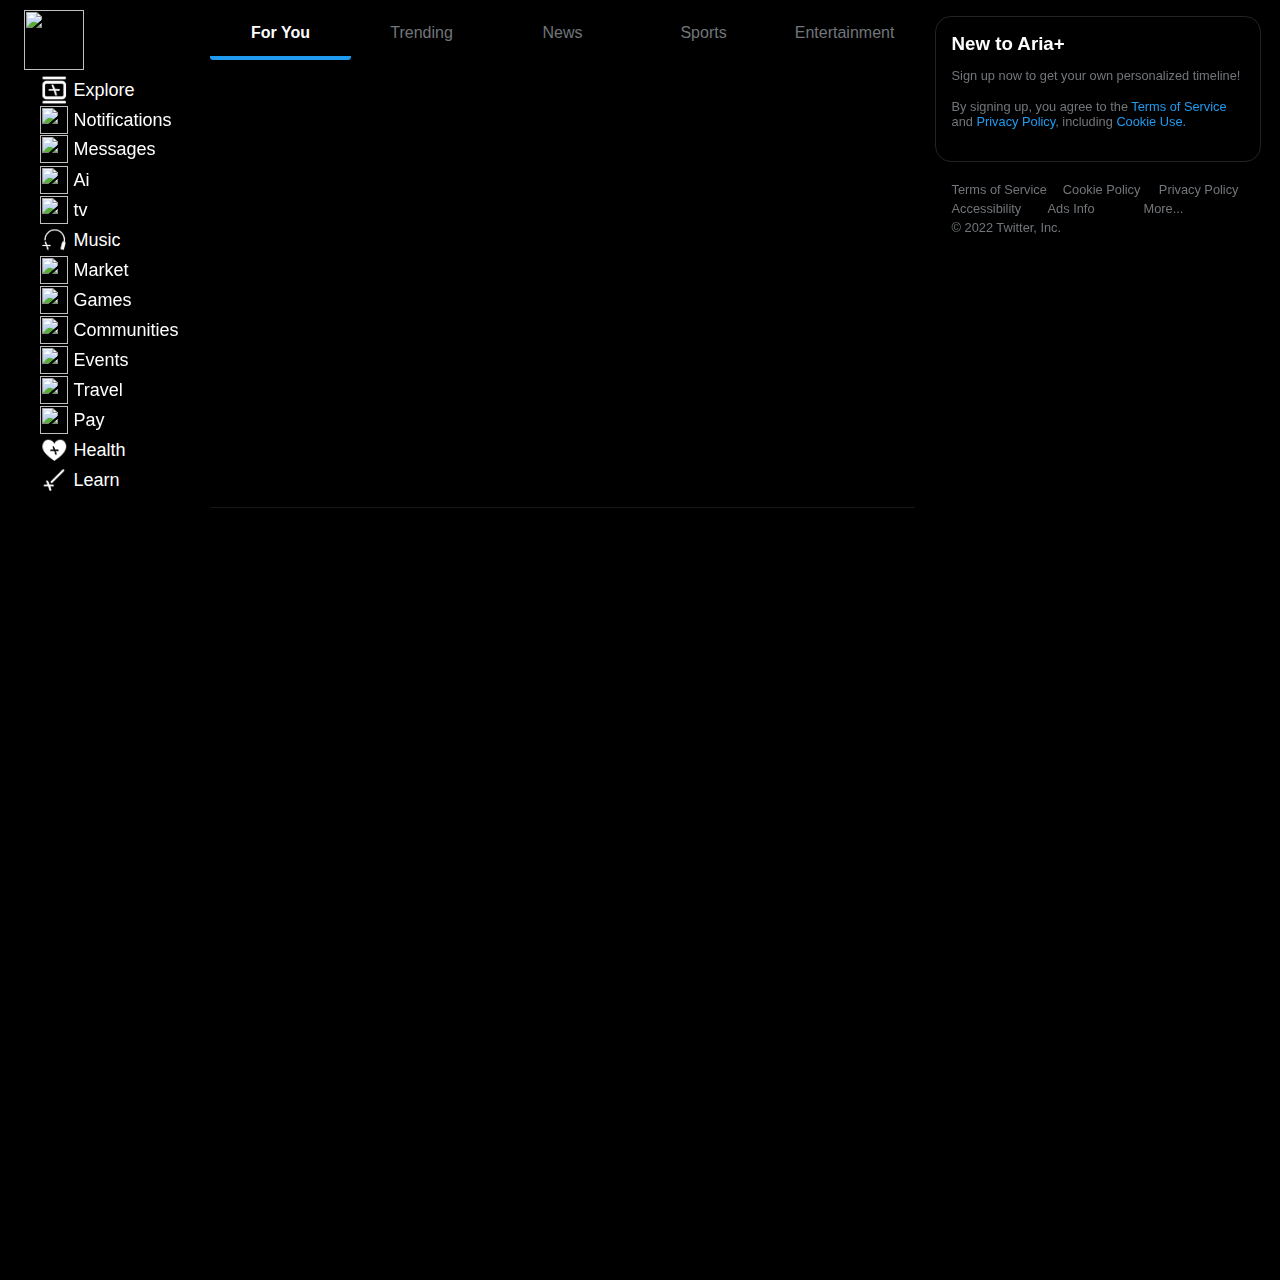
==== commit 503f667a: "Update explore.html" ====
--- a/explore.html
+++ b/explore.html
@@ -88,7 +88,7 @@
       </div>
 
       <div id="ForYou" class="tabcontent" style="display: block;">
-        <div class="tabs-main-img" style="background-image: linear-gradient( to bottom, rgba(0, 0, 0, 0), rgba(0, 0, 0, 0) ), url(&quot;https://prettylittlecode.github.io/w/i/feed/post/images/cover.jpg&quot;);margin-top: 10px;border-radius: 10px;width: auto;height: 350px;">
+        <div class="tabs-main-img" style="background-image: linear-gradient( to bottom, rgba(0, 0, 0, 0), rgba(0, 0, 0, 0) ), url(&quot;https://prettylittlecode.github.io/w/i/feed/post/images/cover.jpg&quot;);margin-top: 10px;border-radius: 10px;width: auto;">
         </div>
           <meta charset="UTF-8">
   <meta name="viewport" content="width=device-width, initial-scale=1.0">
